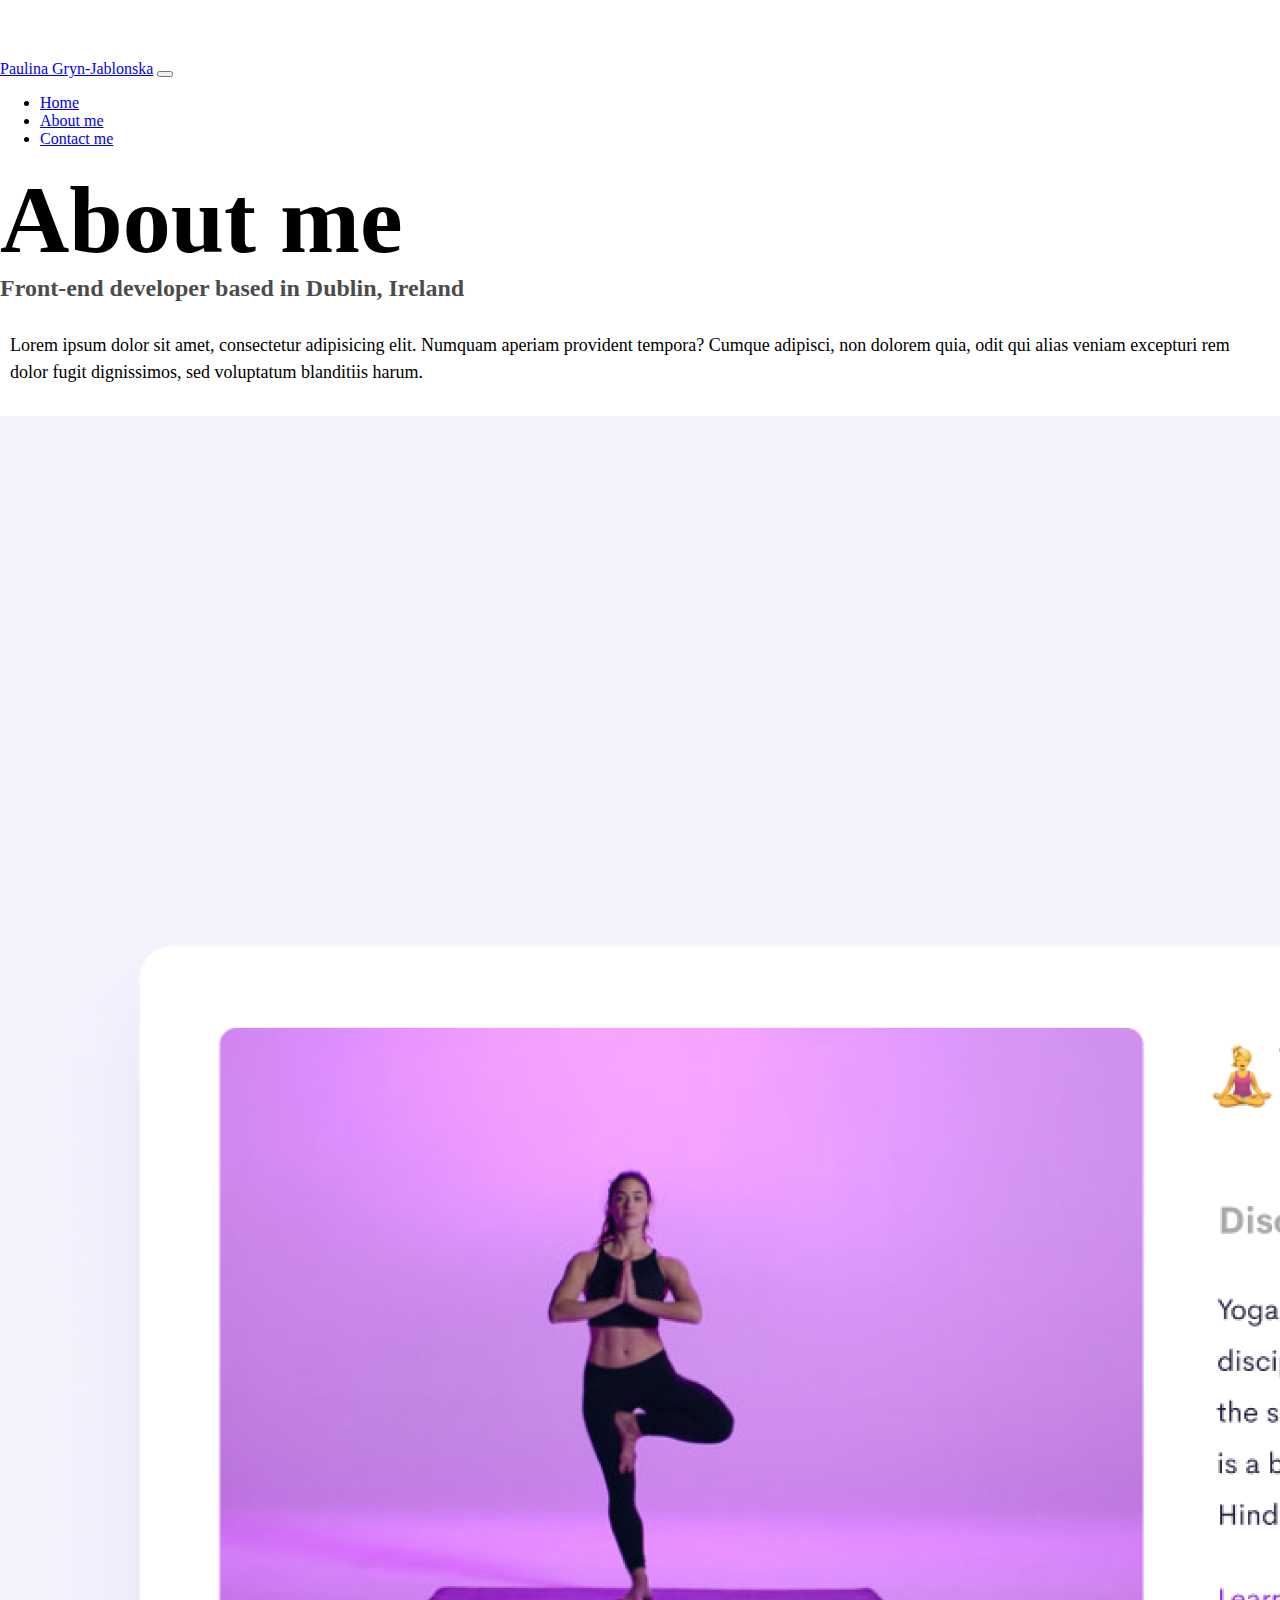
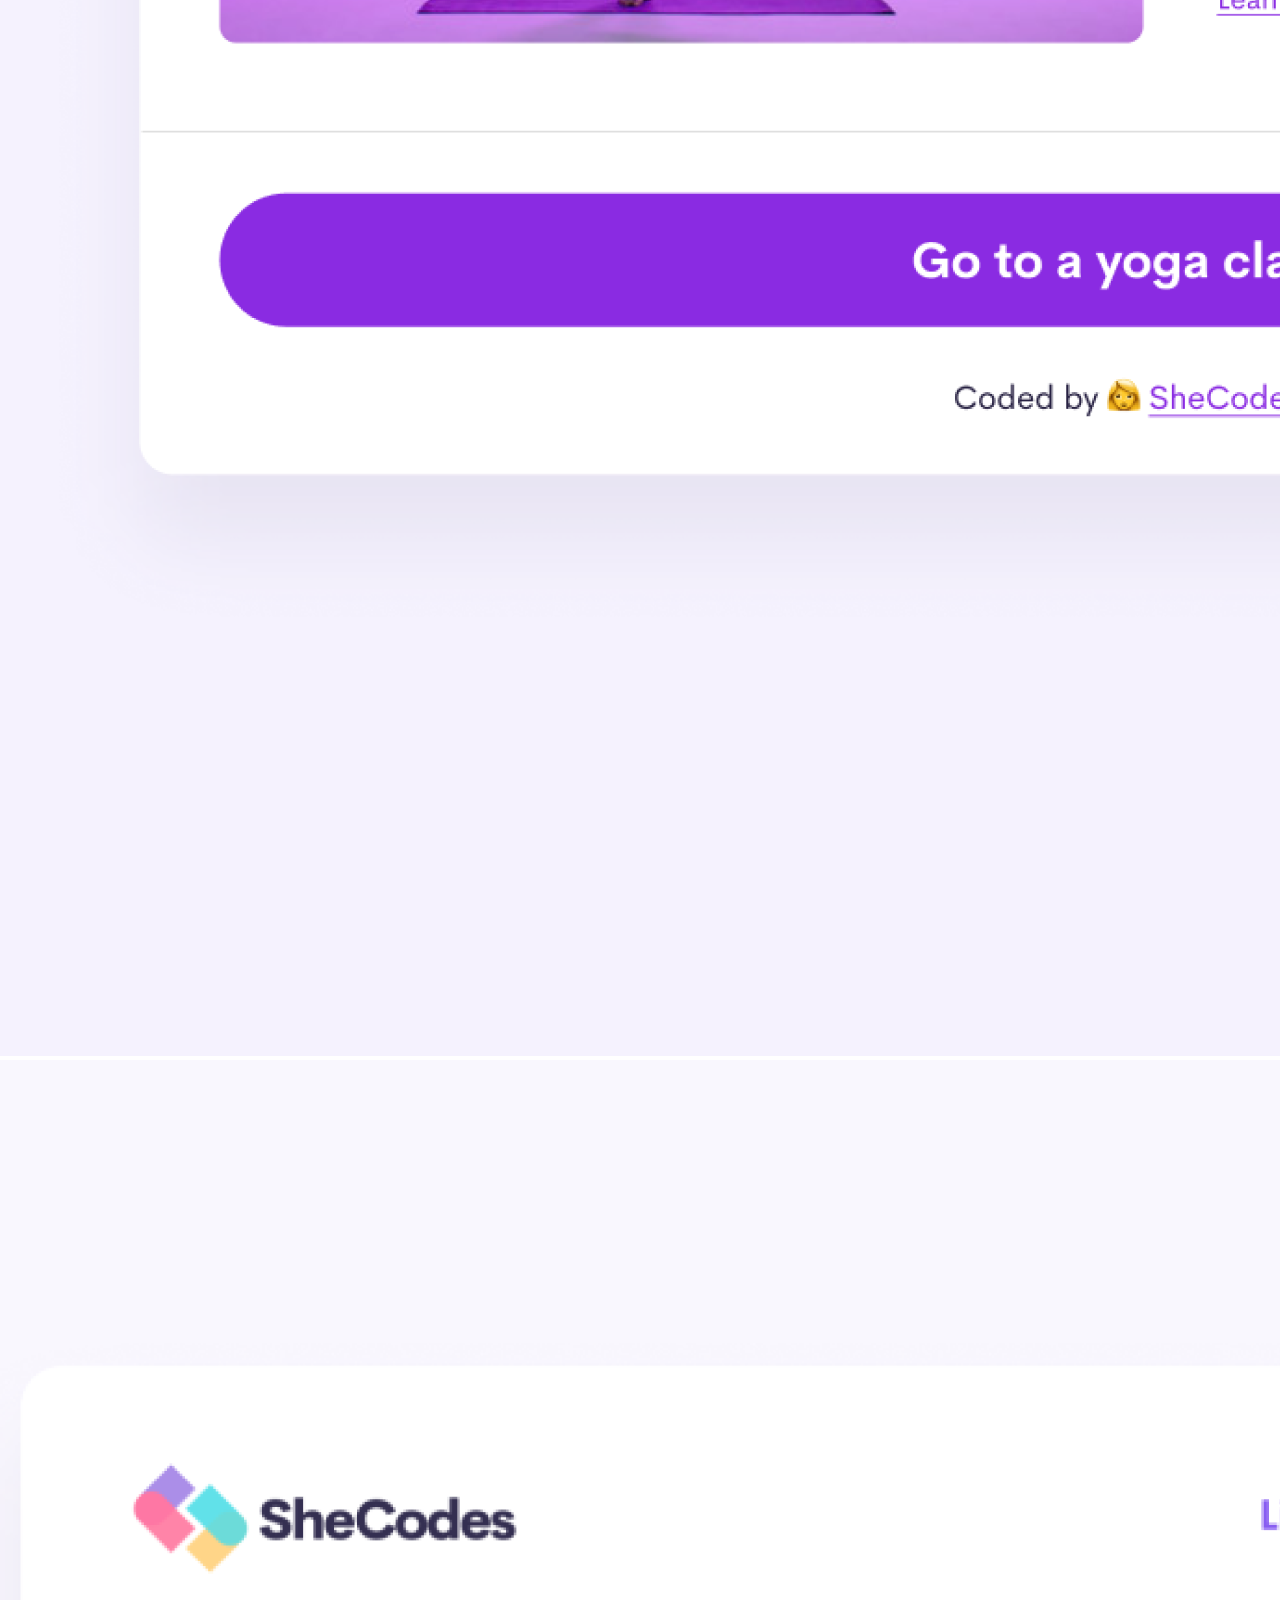
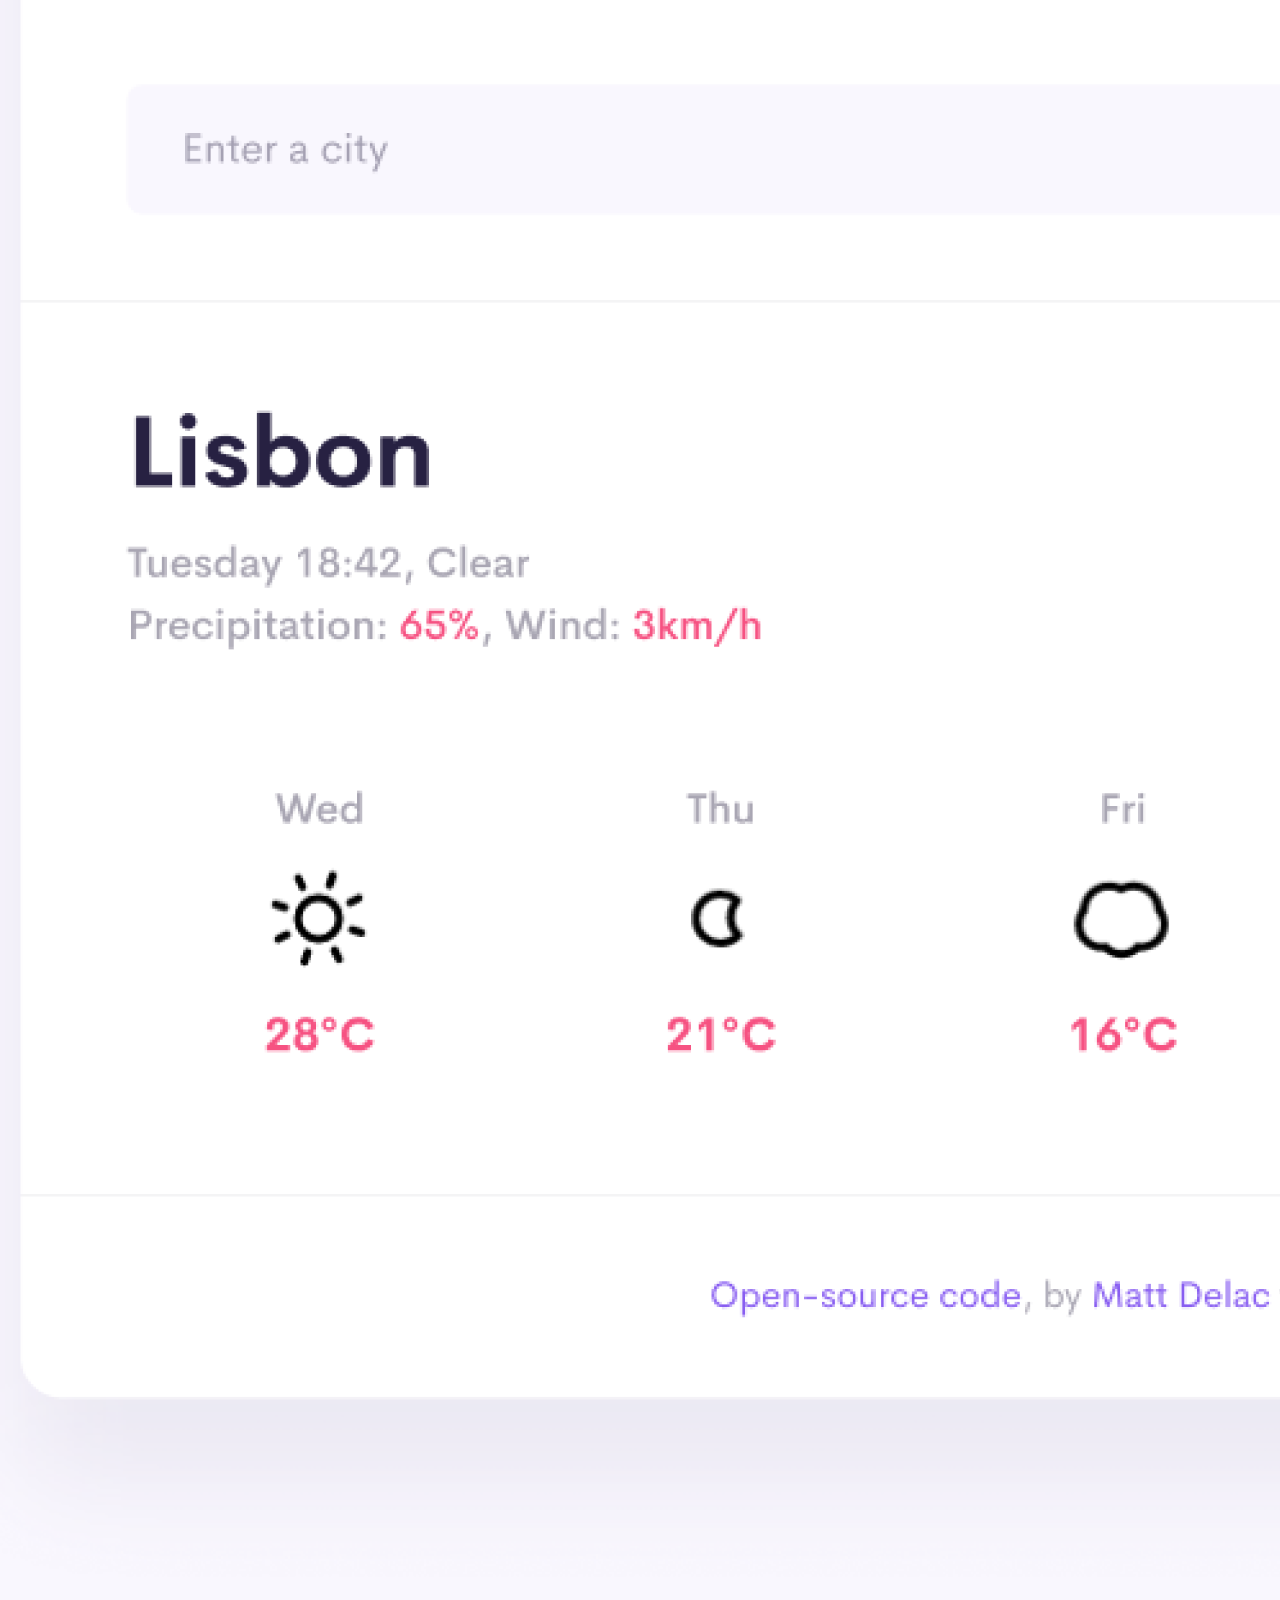
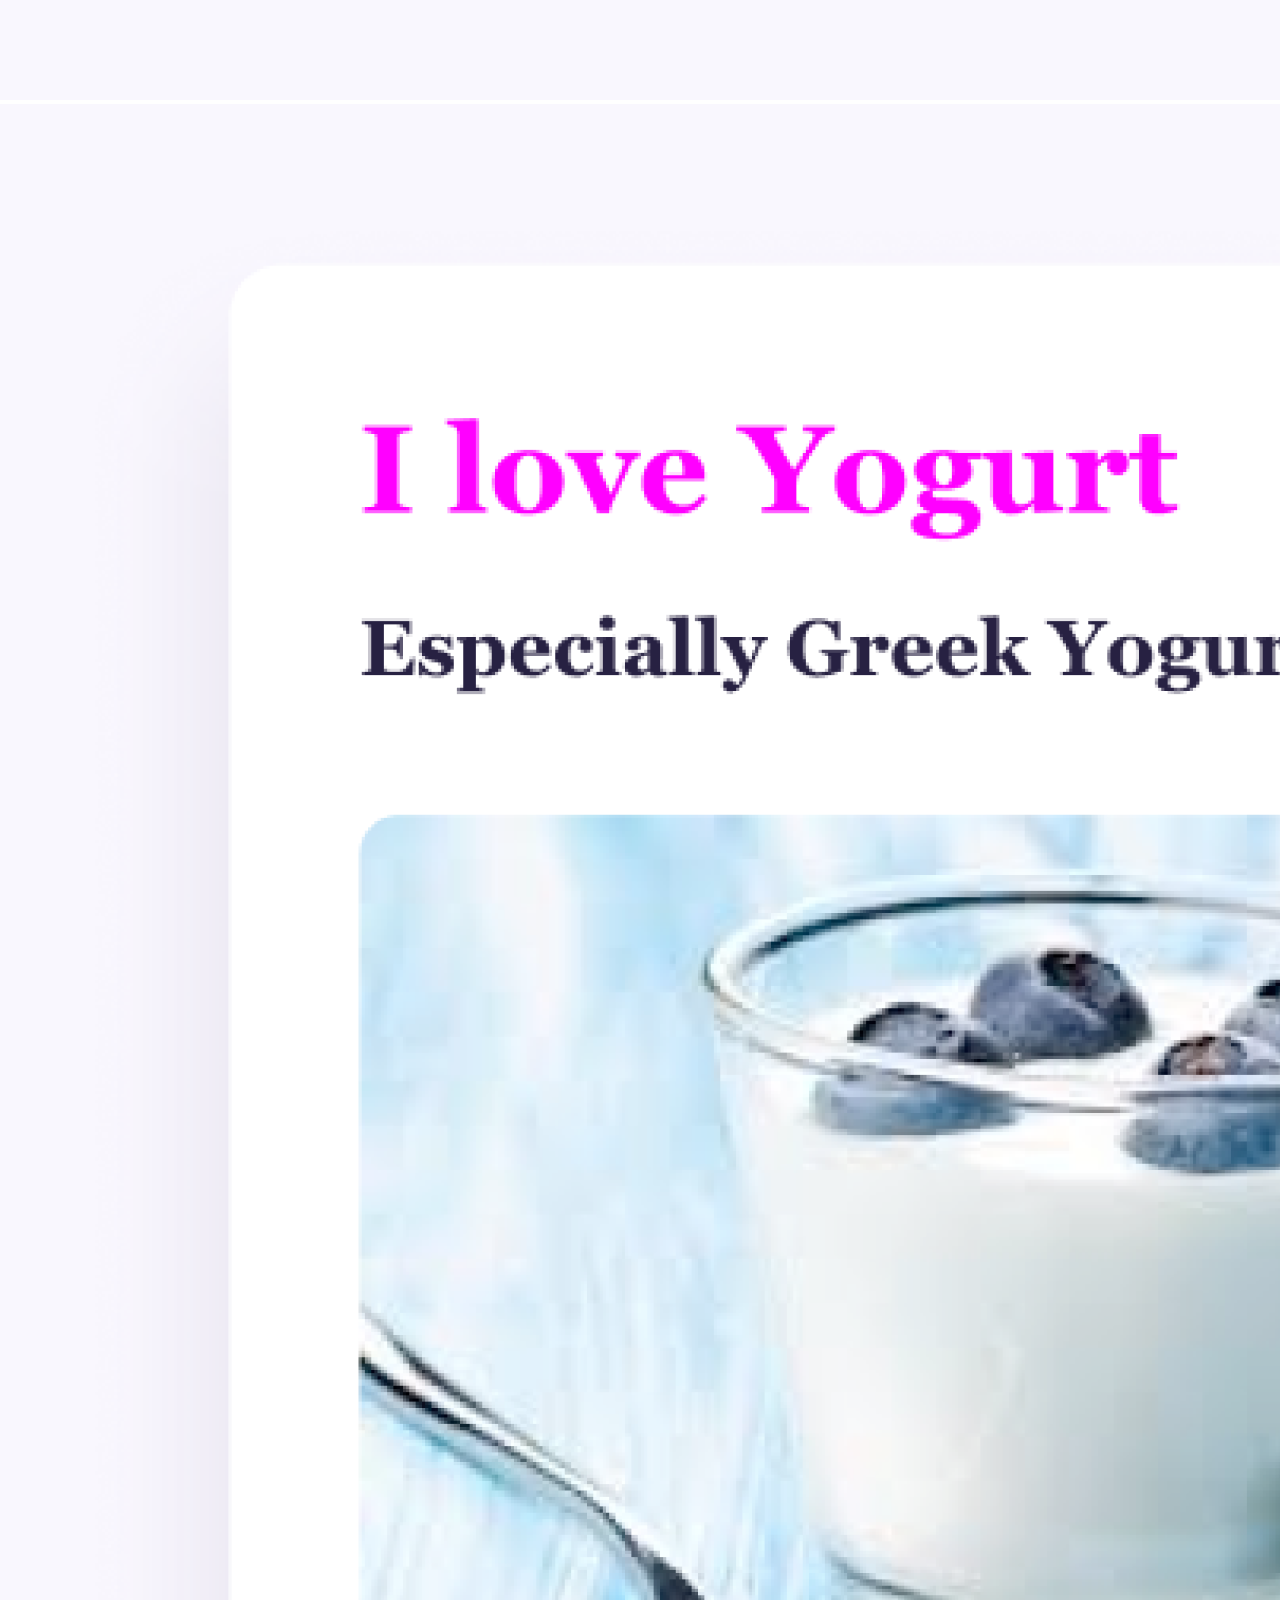
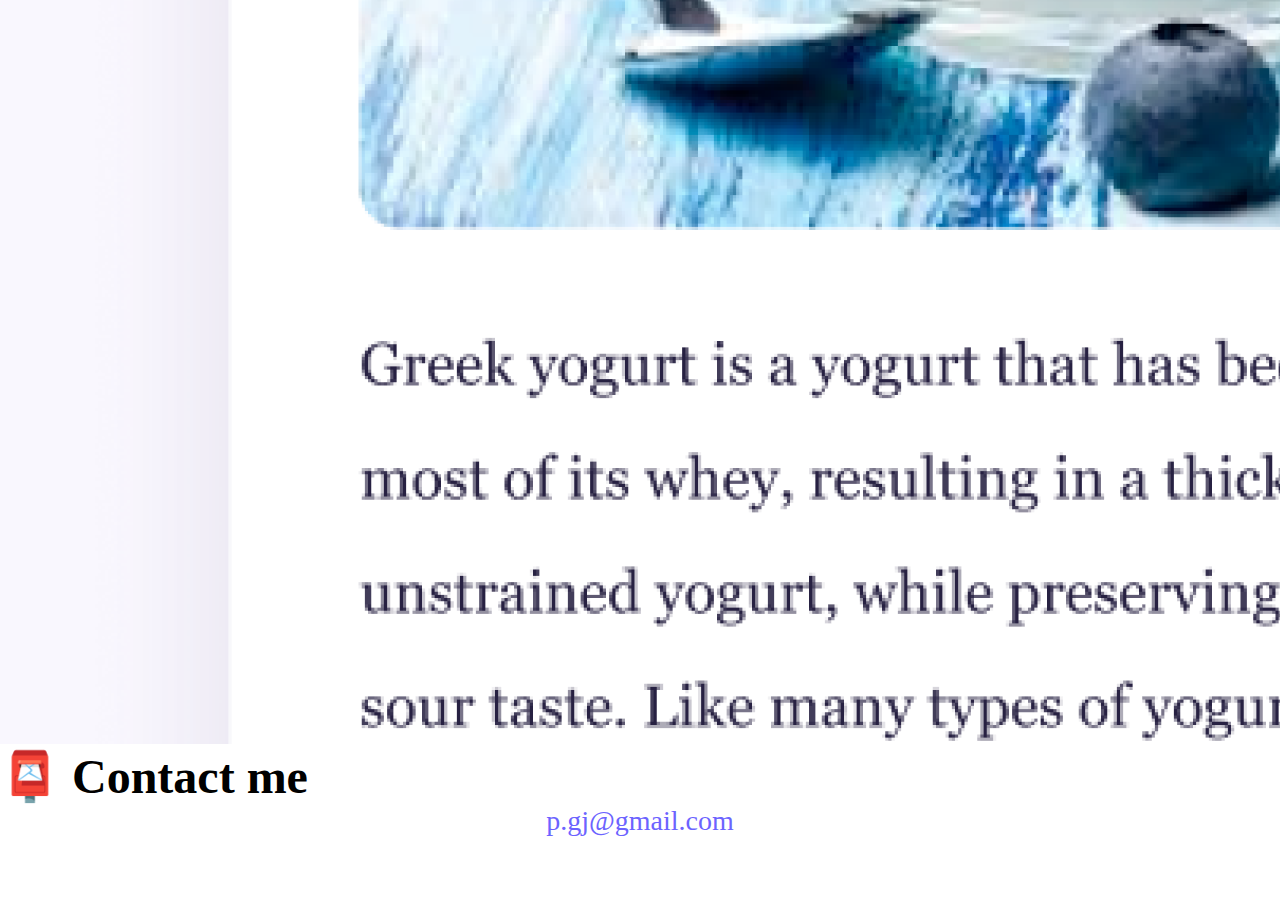
==== about.html @ 542faa02 "Initial commit" ====
<!DOCTYPE html>
<html lang="en">
  <head>
    <meta charset="UTF-8" />
    <meta http-equiv="X-UA-Compatible" content="IE=edge" />
    <meta name="viewport" content="width=device-width, initial-scale=1.0" />
   <meta name="description" content="About section: Portfolio of PaulinaGryn-Jablonska, Front-end developer, based in Dublin, Ireland">
    <script
    src="https://cdn.jsdelivr.net/npm/bootstrap@5.2.2/dist/js/bootstrap.bundle.min.js"
    integrity="sha384-OERcA2EqjJCMA+/3y+gxIOqMEjwtxJY7qPCqsdltbNJuaOe923+mo//f6V8Qbsw3"
    crossorigin="anonymous"
  ></script>
  <link
    href="https://cdn.jsdelivr.net/npm/bootstrap@5.2.2/dist/css/bootstrap.min.css"
    rel="stylesheet"
    integrity="sha384-Zenh87qX5JnK2Jl0vWa8Ck2rdkQ2Bzep5IDxbcnCeuOxjzrPF/et3URy9Bv1WTRi"
    crossorigin="anonymous"
  />
    <link rel="stylesheet" href="css/style.css" />
    <title>About Paulina</title>
  </head>
  <body>
      <nav class="navbar navbar-expand-lg bg-light fixed-top width="100%"">
          <div class="container">
            <a class="navbar-brand" href="#">Paulina Gryn-Jablonska</a>
            <button
              class="navbar-toggler"
              type="button"
              data-bs-toggle="collapse"
              data-bs-target="#navbarNav"
              aria-controls="navbarNav"
              aria-expanded="false"
              aria-label="Toggle navigation"
            >
              <span class="navbar-toggler-icon"></span>
            </button>
            <div class="collapse navbar-collapse" id="navbarNav">
              <ul class="navbar-nav">
                <li class="nav-item">
                  <a class="nav-link active" aria-current="page" href="index.html">Home</a>
                </li>
                <li class="nav-item">
                  <a class="nav-link" href="about.html">About me</a>
                </li>
                <li class="nav-item">
                  <a class="nav-link" href="about.html#contact">Contact me</a>
                </li>
      
              </ul>
            </div>
          </div>
        </nav>
    <h1 class="mt-5 text-center h1-header">About me</h1>
    <h3 class="text-center h3-header">Front-end developer based in Dublin, Ireland</h3>
    <div class="about-paragraphs text-centered">
      <p>
        Lorem ipsum dolor sit amet, consectetur adipisicing elit. Numquam
        aperiam provident tempora? Cumque adipisci, non dolorem quia, odit qui
        alias veniam excepturi rem dolor fugit dignissimos, sed voluptatum
        blanditiis harum.
      </p>
    </div>
    <div class="container">
      <div class="row">
        <div class="col-md-4 mb-3">
      <img src="img/yoga.png" alt="" class="img-fluid p-2 shadow rounded">
        </div>
        <div class="col-md-4 mb-3"> 
        <img src="img/weather.png" alt="" class="img-fluid p-2 shadow rounded">
        </div>
    
      <div class="col-md-4 mb-3">      <img src="img/yogurt.png" alt="" class="img-fluid p-2 shadow rounded">
      </div>

    </div>
    <div id="contact">
      <h2 class="text-center contact">📮 Contact me</h2>
      <a href="mailto:p.gj@gmail.com" class="email-link"> p.gj@gmail.com </a>
    </div>
  
  </body>
</html>
---- css/style.css ----
:root {
  --primary-color: #6c63ff;
  --secondary-color: #f5f2fe;
  --box-shadow: 0 5px 10px rgba(0, 0, 0, 0.3);
  --hover-color: #6b63ff86;
}

body {
  margin: 60px auto;
}

h1,
h2,
h3 {
  margin: 0;
}

h1 {
  font-size: 96px;
}

h2 {
  font-size: 48px;
}

h3 {
  font-size: 24px;
  opacity: 0.7;
}

p {
  font-size: 18px;
  line-height: 1.5;
}

.navigation-links {
  display: flex;
  margin-top: 40px;
  justify-content: center;
}

.navigation-links a {
  margin: 20px;
  border-radius: 4px;
  padding: 20px 15px;
  text-decoration: none;
  text-transform: capitalize;
}

.contact-link {
  background: var(--primary-color);
  box-shadow: var(--box-shadow);
  color: white;
}

.about-link {
  color: var(--primary-color);
  border: 1px solid var(--primary-color);
}

.homepage-link {
  color: var(--primary-color);
  text-align: center;
  display: block;
}

.about-paragraphs {
  margin: 30px 0;
}

.about-paragraphs p {
  margin: 10px;
}

.email-link {
  display: flex;
  justify-content: center;
  color: var(--primary-color);
  font-size: 28px;
  text-decoration: none;
}

.email-link:hover {
  text-decoration: underline;
}

.button-color {
  background: var(--primary-color);
}
.button-color:hover {
  background: var(--hover-color);
}

@media (max-width: 630px) {
  .h2-header {
    font-size: 24px;
  }
  .h1-header {
    font-size: 40px;
  }
  .h3-header {
    font-size: 14px;
  }
  .project-img {
    display: none;
  }
  .project-heading {
    font-size: 34px;
  }
  .contact {
    font-size: 24px;
  }
  .email-link {
    font-size: 24px;
  }
}
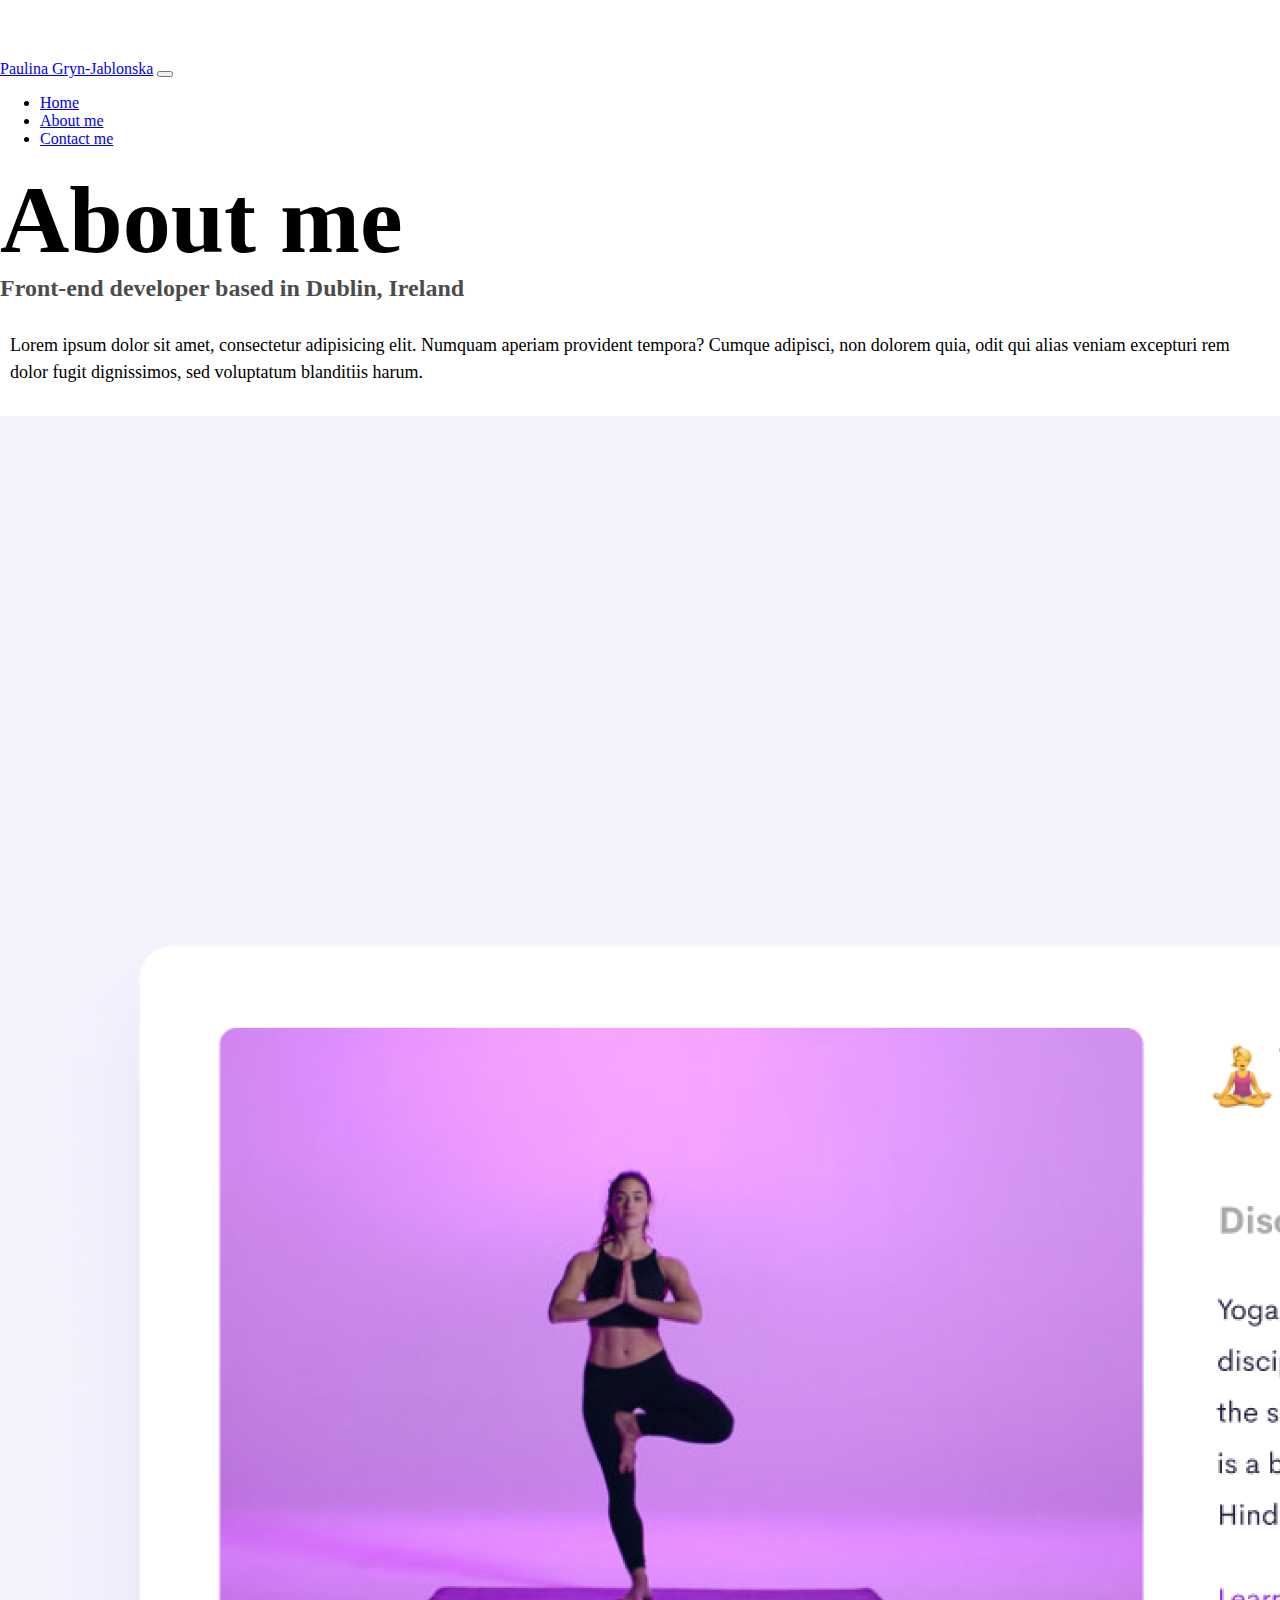
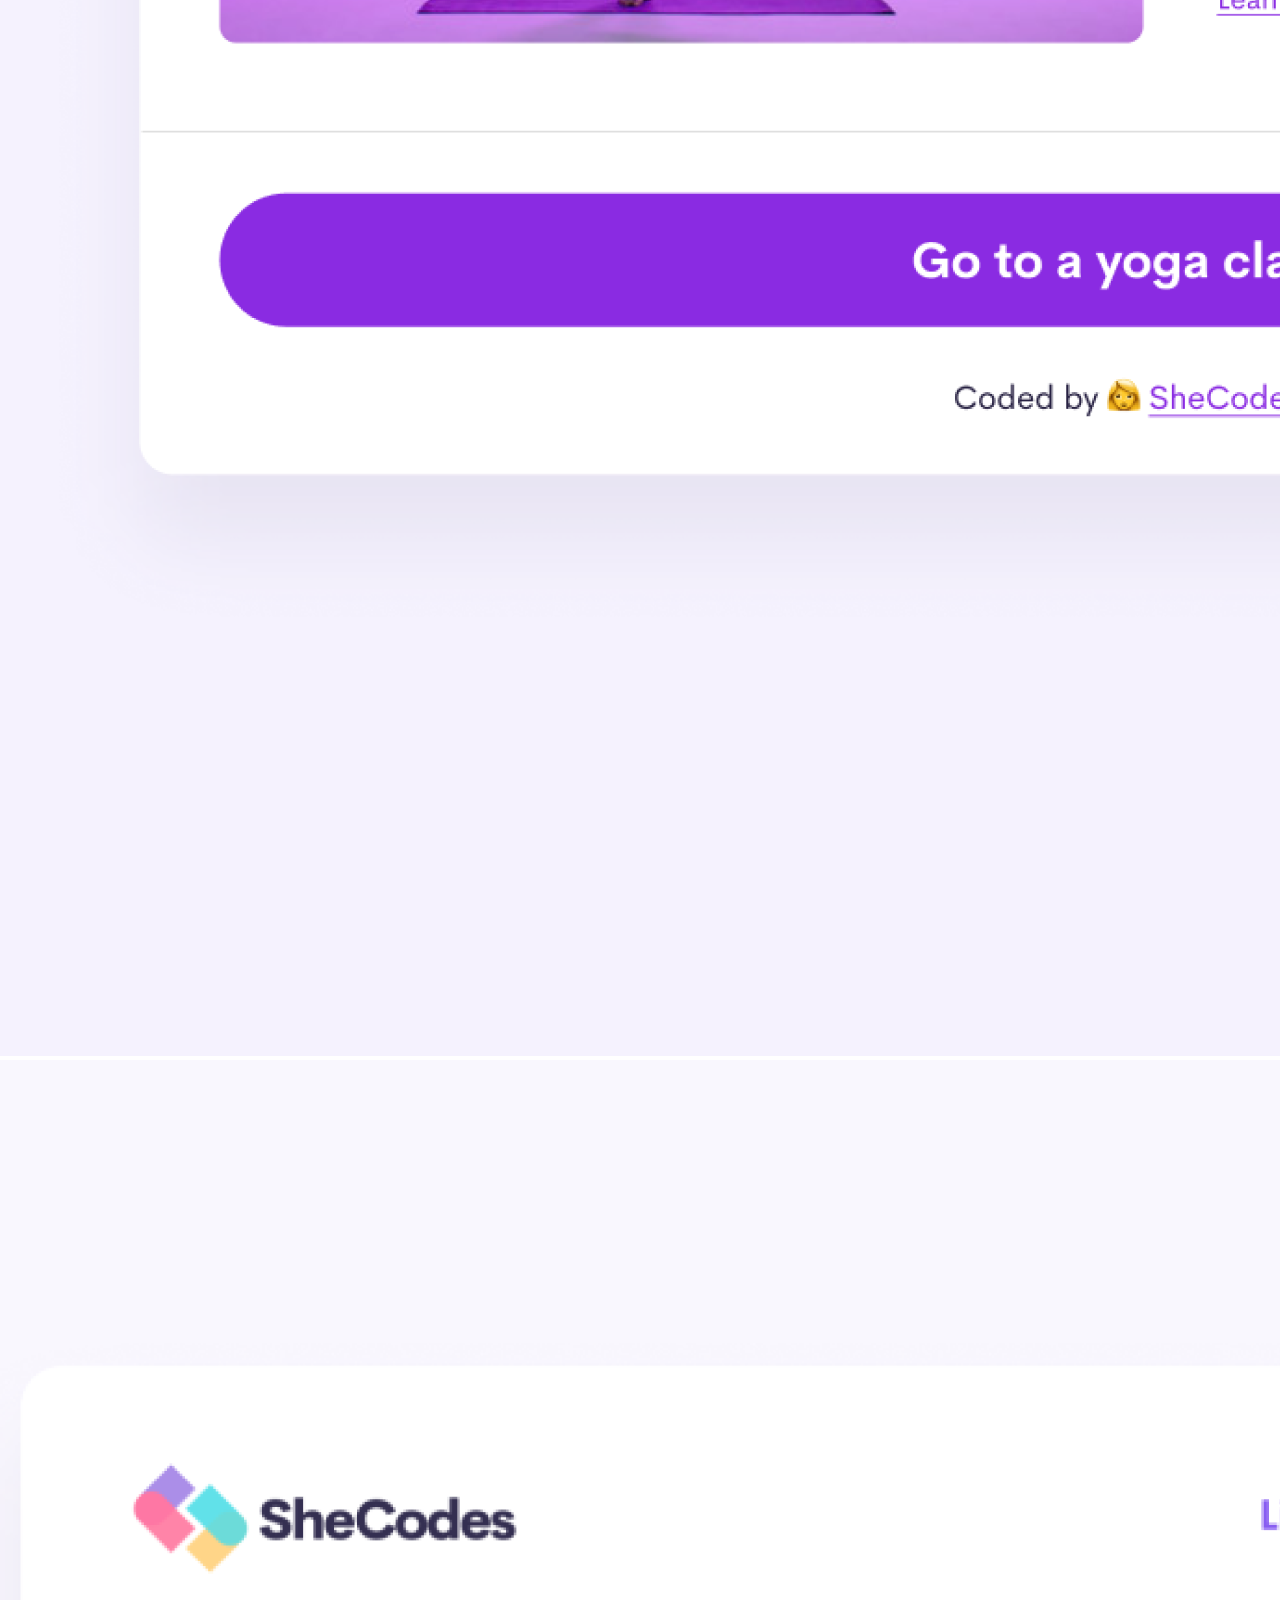
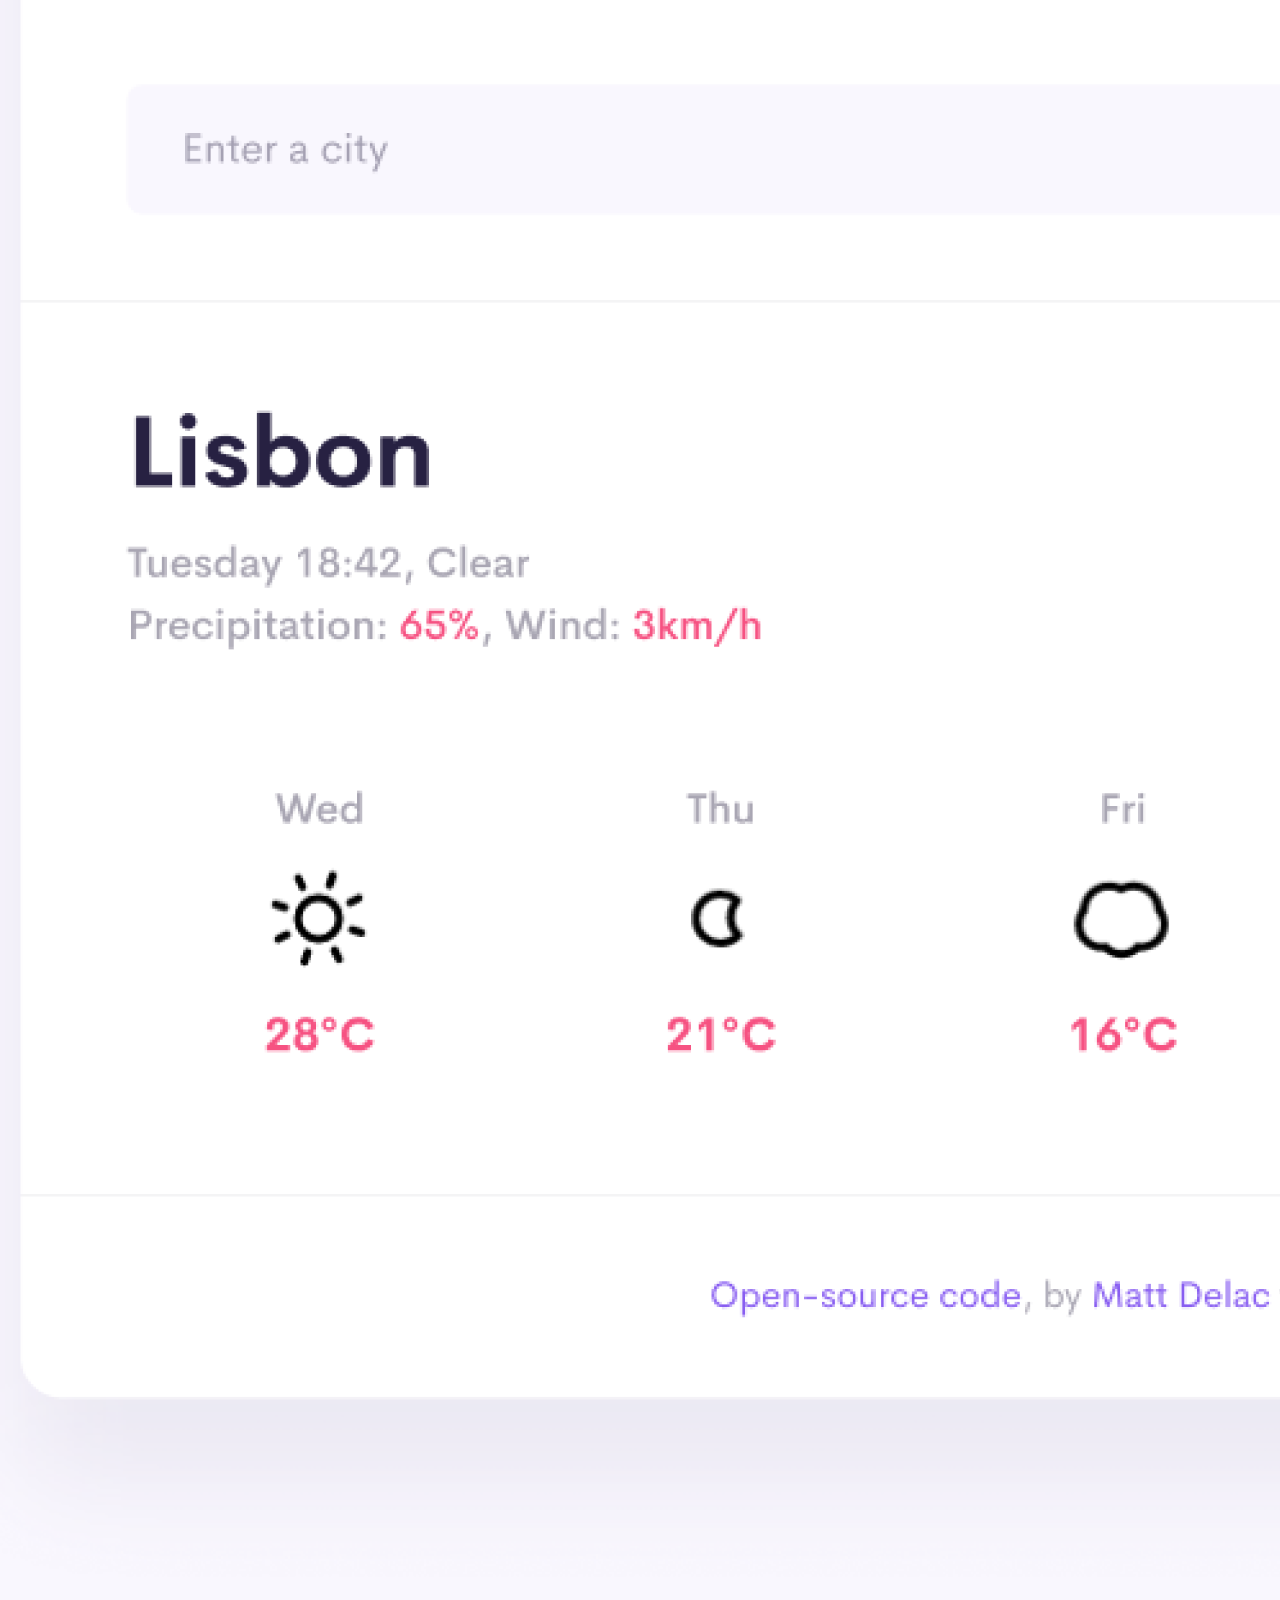
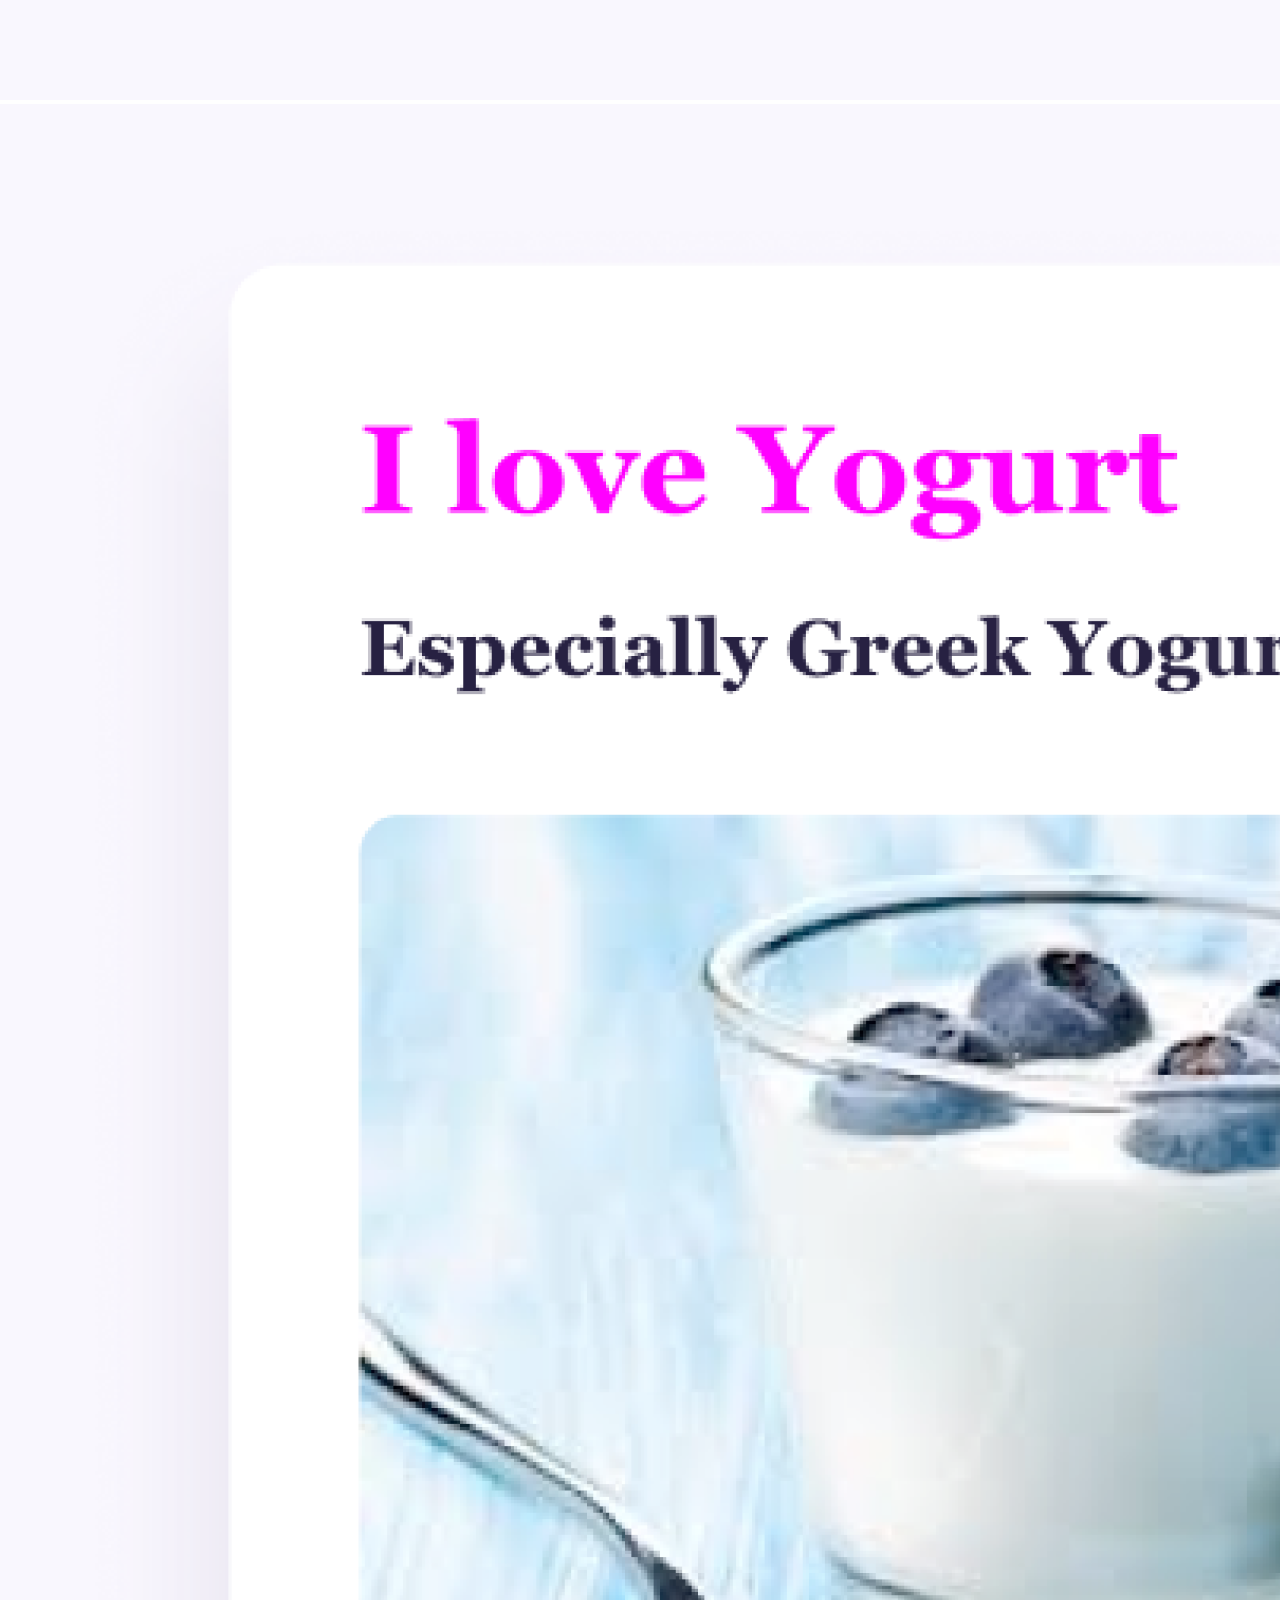
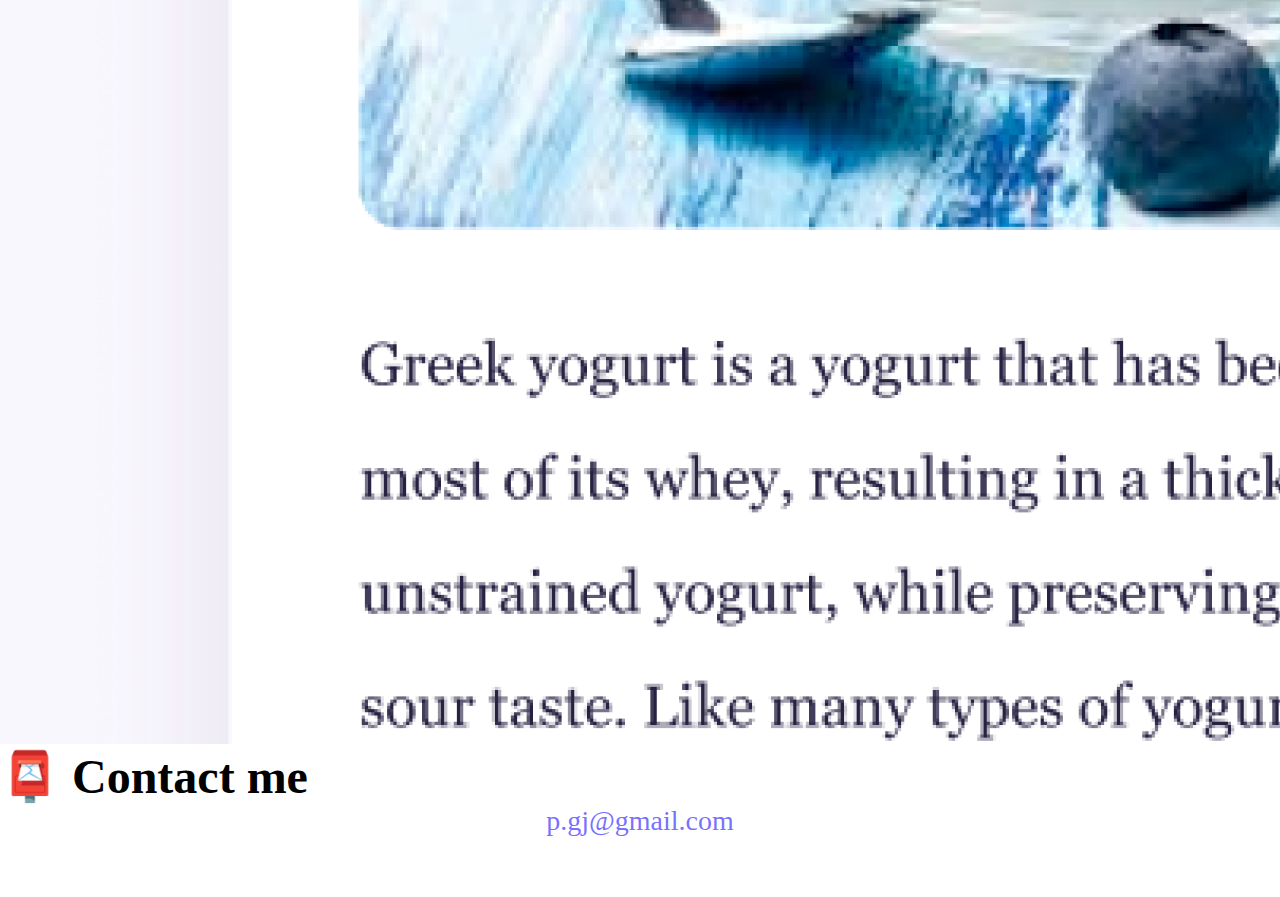
==== commit 0c44ec50: "Updates SEO" ====
--- a/about.html
+++ b/about.html
@@ -63,13 +63,13 @@
     <div class="container">
       <div class="row">
         <div class="col-md-4 mb-3">
-      <img src="img/yoga.png" alt="" class="img-fluid p-2 shadow rounded">
+      <img src="img/yoga.png" alt="Yoga project" class="img-fluid p-2 shadow rounded">
         </div>
         <div class="col-md-4 mb-3"> 
-        <img src="img/weather.png" alt="" class="img-fluid p-2 shadow rounded">
+        <img src="img/weather.png" alt="Weather project" class="img-fluid p-2 shadow rounded">
         </div>
     
-      <div class="col-md-4 mb-3">      <img src="img/yogurt.png" alt="" class="img-fluid p-2 shadow rounded">
+      <div class="col-md-4 mb-3">      <img src="img/yogurt.png" alt="Yogurt project" class="img-fluid p-2 shadow rounded">
       </div>
 
     </div>
--- a/css/style.css
+++ b/css/style.css
@@ -1,5 +1,5 @@
 :root {
-  --primary-color: #6c63ff;
+  --primary-color: #6b63ffea;
   --secondary-color: #f5f2fe;
   --box-shadow: 0 5px 10px rgba(0, 0, 0, 0.3);
   --hover-color: #6b63ff86;
